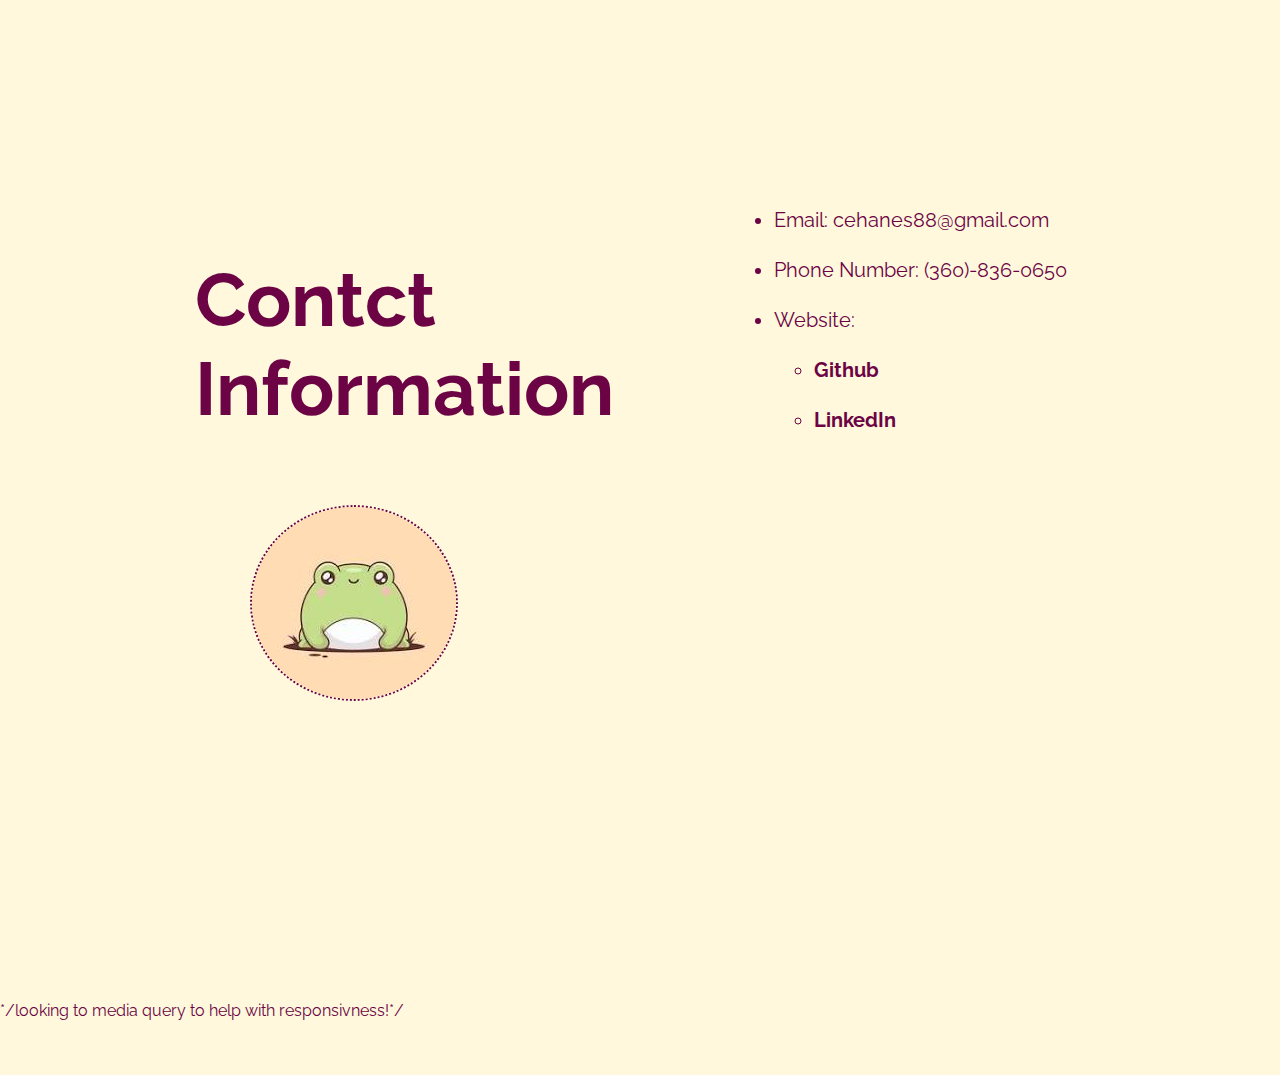
==== contact.html @ 937bd81b "Add files via upload" ====
<!DOCTYPE html>
<html lang="en">
    <head>    
        <meta charset="UTF-8">
        <title>Chelsea Hanes Resume</title>
        <link href="./style-resume.css" rel="stylesheet">
        <link rel="preconnect" href="https://fonts.googleapis.com">
        <link rel="preconnect" href="https://fonts.gstatic.com" crossorigin>
        <link href="https://fonts.googleapis.com/css2?family=Raleway:ital,wght@0,100..900;1,100..900&display=swap" rel="stylesheet">
    </head>

    <body>
        
        <div class="contact-container">
            <h2 class="heading">Contct Information</h2> 
            <ul class="contact">
                <li>Email: cehanes88@gmail.com</li>
                <li>Phone Number: (360)-836-0650</li>
                <li>Website: 
                    <ul>
                    <li><a class="links" href="https://github.com/ChelseaHanes">Github</a></li>
                    <li><a class="links" href="https://www.linkedin.com/in/chelsea-hanes-ms-lat-atc-86931081/">LinkedIn</a></li>
                    </li>
                    </ul>
                </ul>

            <a href="./index.html"><img class="frog" src="./imgaes/frog.png" alt="cute frog"></a> 

        </div>
       
    </body>
</html>

*/looking to media query to help with responsivness!*/
---- style-resume.css ----
body{
    background-color: #FFF8DC;
    color:#6C0345;
    height:100vh;
    font-family:"Raleway", sans-serif;
    margin:0;
}
.header{
    text-align:center;
    background-color: hsl(322, 95%, 22%);
    color:#F7C566;
    padding-top:10px;
    padding-bottom:10px;
}
hr{
    border: dashed #6C0345 2px;
    width:50%;
    border-bottom:none;
}

.main-container{
    display:grid;
    grid-template-columns:1fr 4fr;
    grid-template-rows:auto;
    gap:10px;
    margin-left:200px;
    margin-right:150px;
    text-align:left;

}
.summary{
    margin-left:20px;
}
.additional{
    text-align:center;
    font-weight:bold;
    margin-left:150px;
    margin-right:150px;

}
.footer{
    display:flex;
    flex-direction:row;
    justify-content: space-evenly;
    text-align:center;
    height:50px;
}
.links{
    margin-top:10px;
    color:#6C0345;
    font-weight:bold;
    text-decoration-line: none;
}
.links:hover{
    color:#F7C566;
}

footer{
    text-align:center;
    font-weight:bold;
    padding-bottom:10px;
}

/*below is for other work expereince html*/
.other{
    display:grid;
    grid-template-columns: 1fr 3fr;
    grid-template-rows: auto;
    gap:10px;
    margin-top:100px;
    margin-left:50px
}
.box-one{
    font-size:40px;
    padding-top:150px;
}
.return{
    display:flex;
    flex-direction:row;
    text-align: center;
    margin-top:100px;
    margin-bottom:150px;
    justify-content: space-evenly;
}
/*below is for contact html*/
.heading{
    font-size:75px;
    text-align:left;
    margin-left:20px;
    margin-top:80px;
}
.contact-container{
    display:grid;
    grid-template-columns: 2fr 3fr;
    grid-template-rows: 1fr 1fr;
    gap:10px;
    margin:175px;
}
.contact{
    line-height: 50px;
    font-size:20px;
    padding-left:150px
}
.frog{
    margin-left:75px;
    border-radius:50%;
    border:#6C0345 dotted 2px;
}
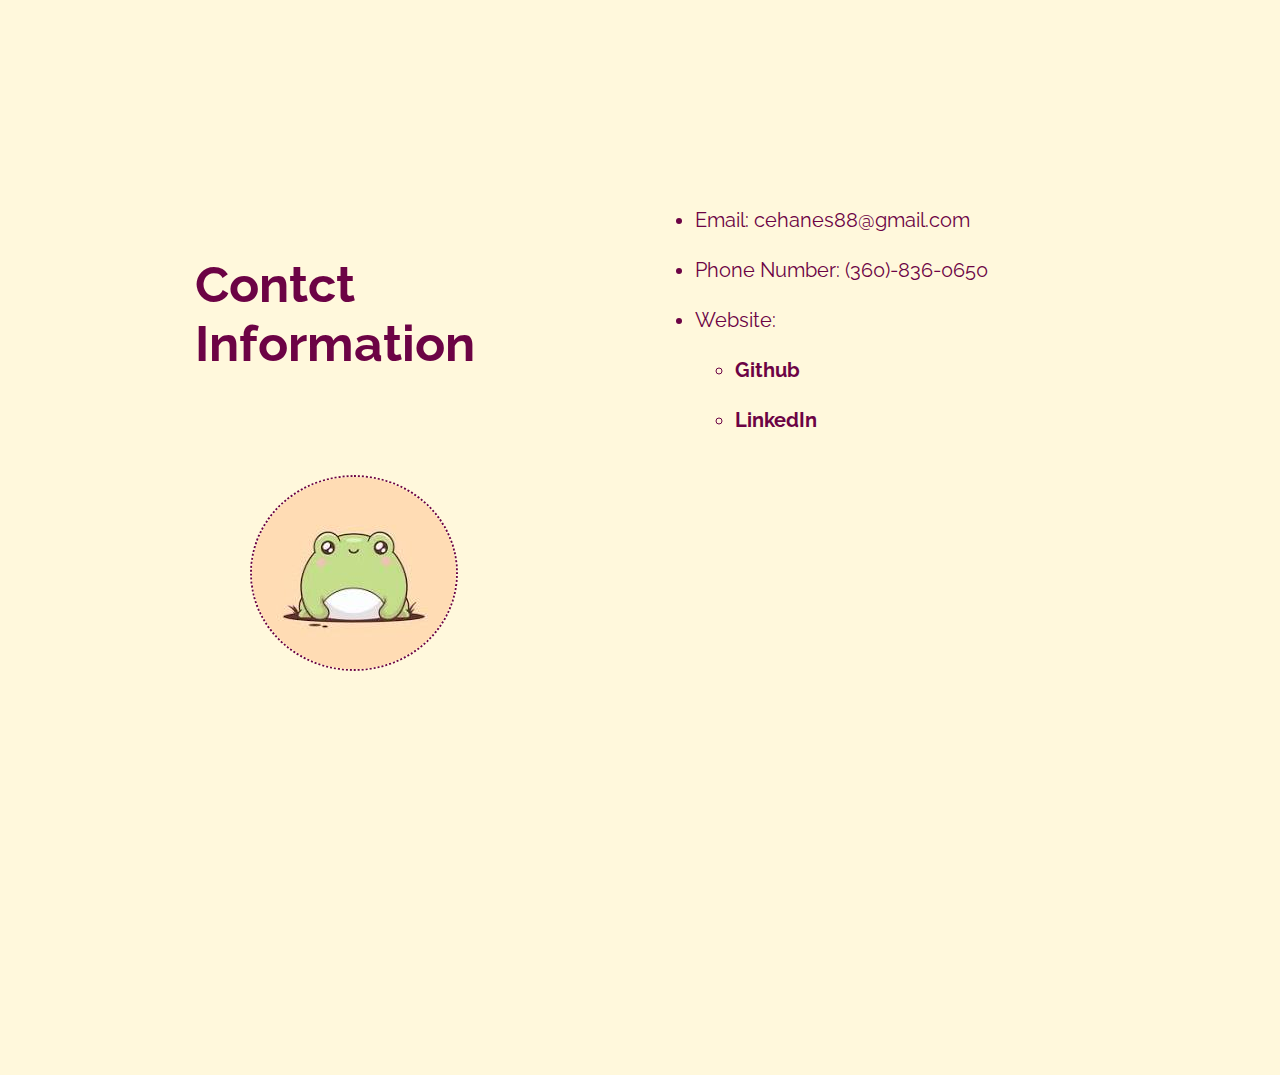
==== commit 447a918b: "Update contact.html" ====
--- a/contact.html
+++ b/contact.html
@@ -30,5 +30,3 @@
        
     </body>
 </html>
-
-*/looking to media query to help with responsivness!*/--- a/style-resume.css
+++ b/style-resume.css
@@ -67,8 +67,7 @@
     grid-template-columns: 1fr 3fr;
     grid-template-rows: auto;
     gap:10px;
-    margin-top:100px;
-    margin-left:50px
+    margin:100px
 }
 .box-one{
     font-size:40px;
@@ -84,14 +83,14 @@
 }
 /*below is for contact html*/
 .heading{
-    font-size:75px;
+    font-size:50px;
     text-align:left;
     margin-left:20px;
     margin-top:80px;
 }
 .contact-container{
     display:grid;
-    grid-template-columns: 2fr 3fr;
+    grid-template-columns: 2fr 2fr;
     grid-template-rows: 1fr 1fr;
     gap:10px;
     margin:175px;
@@ -99,7 +98,7 @@
 .contact{
     line-height: 50px;
     font-size:20px;
-    padding-left:150px
+    padding-left:50px
 }
 .frog{
     margin-left:75px;
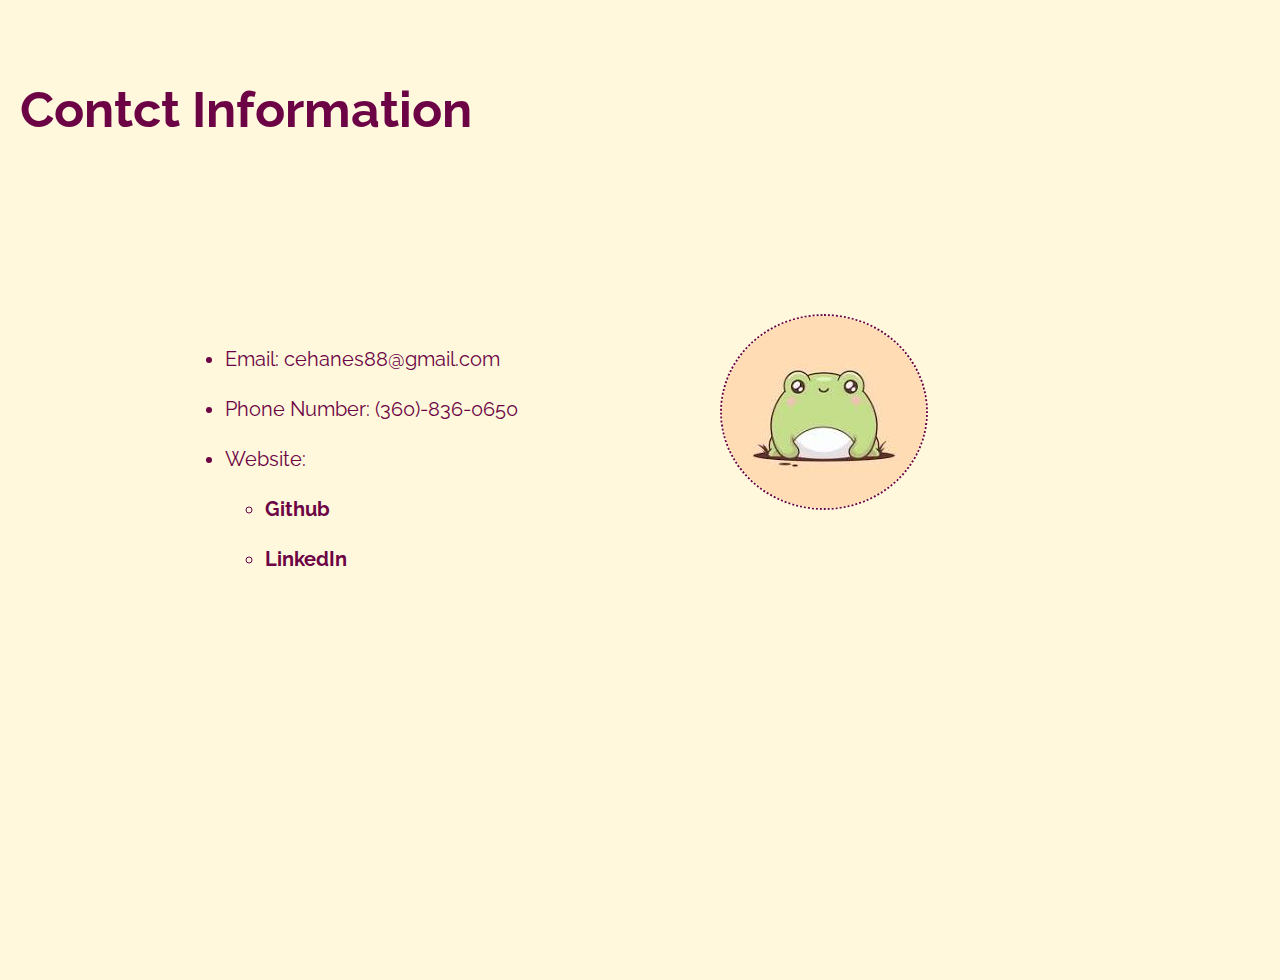
==== commit 1477175b: "Update contact.html" ====
--- a/contact.html
+++ b/contact.html
@@ -11,8 +11,10 @@
 
     <body>
         
+        <h2 class="heading">Contct Information</h2> 
+
         <div class="contact-container">
-            <h2 class="heading">Contct Information</h2> 
+            
             <ul class="contact">
                 <li>Email: cehanes88@gmail.com</li>
                 <li>Phone Number: (360)-836-0650</li>
@@ -30,3 +32,9 @@
        
     </body>
 </html>
+
+
+        </div>
+       
+    </body>
+</html>
